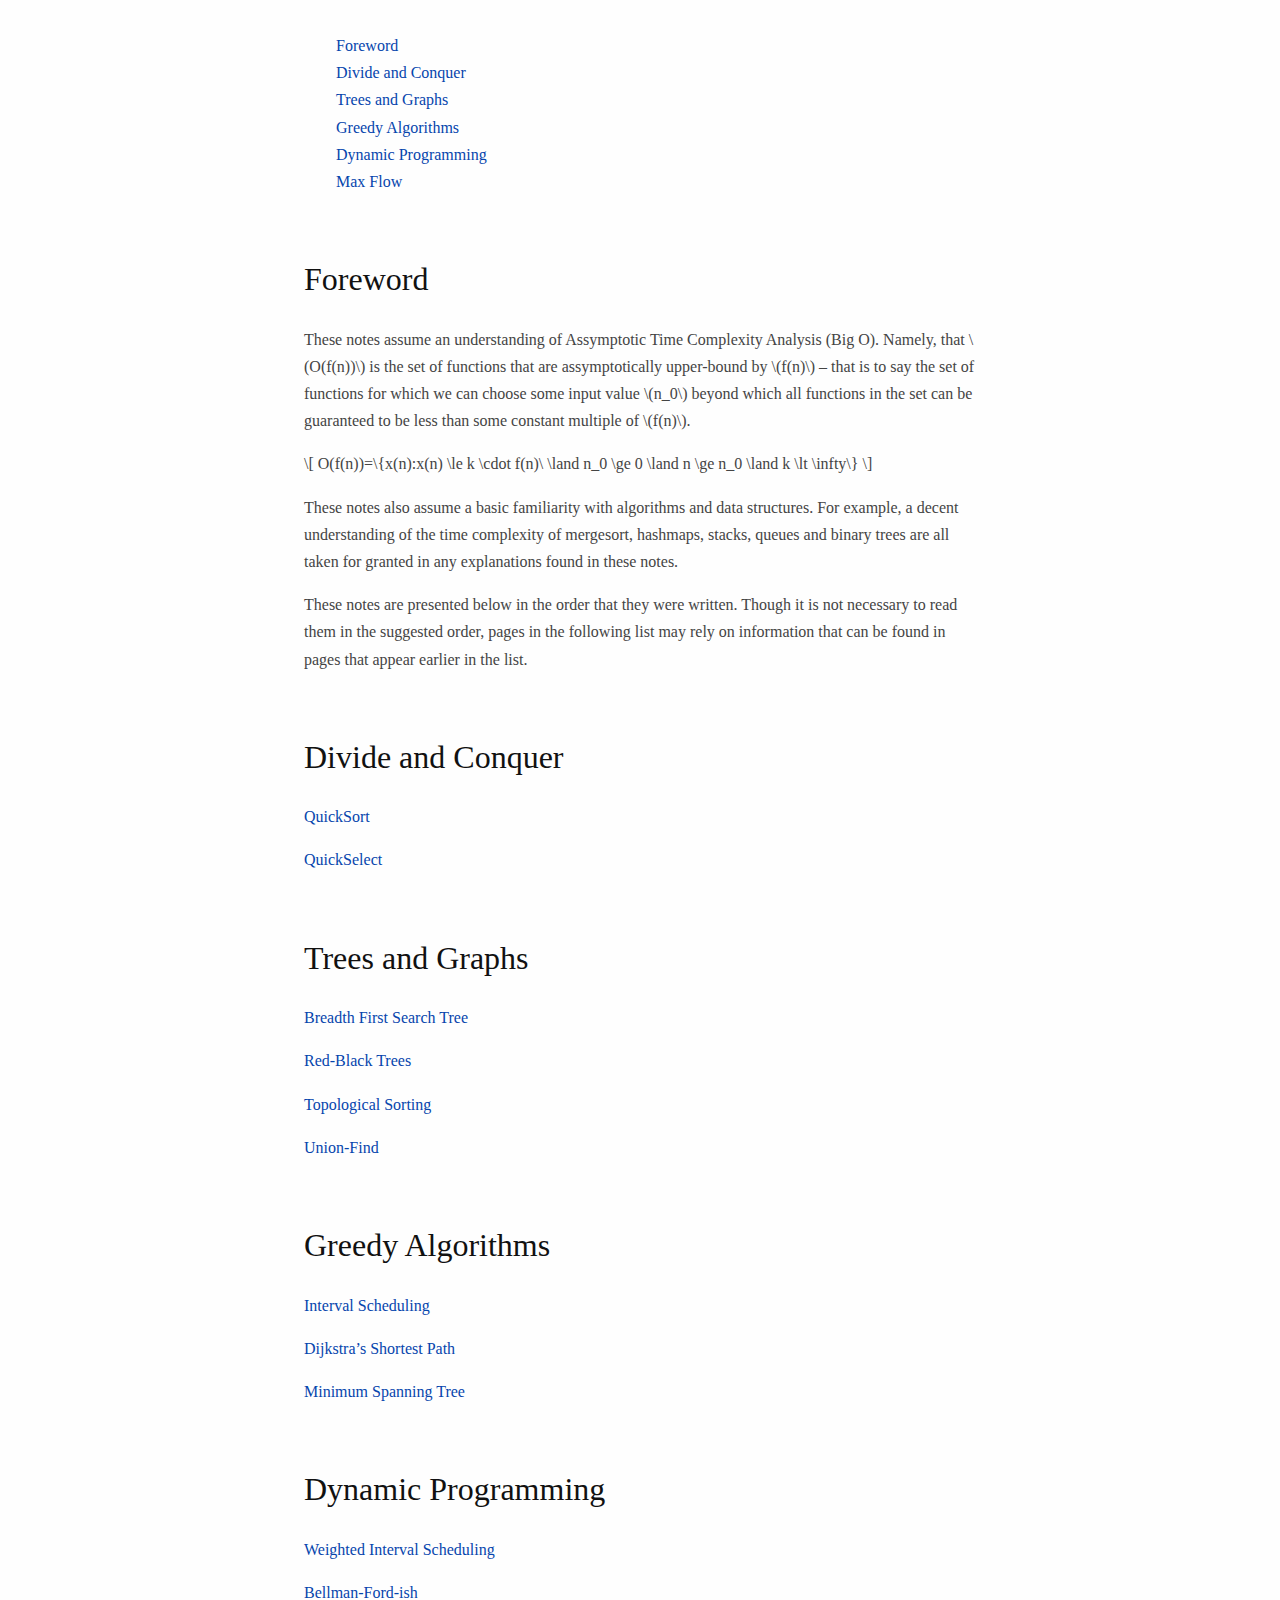
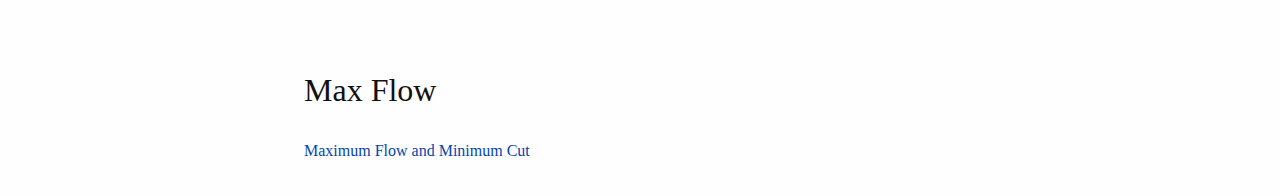
==== index.html @ aa7a863c "update html using md2html" ====
<!DOCTYPE html PUBLIC "-//W3C//DTD XHTML 1.0 Transitional//EN" "http://www.w3.org/TR/xhtml1/DTD/xhtml1-transitional.dtd">
<html xmlns="http://www.w3.org/1999/xhtml">
<head>
  <meta http-equiv="Content-Type" content="text/html; charset=utf-8" />
  <meta http-equiv="Content-Style-Type" content="text/css" />
  <meta name="generator" content="pandoc" />
  <title></title>
  <style type="text/css">code{white-space: pre;}</style>
  <link rel="stylesheet" href="pandoc.css" type="text/css" />
  <script src="https://cdn.mathjax.org/mathjax/latest/MathJax.js?config=TeX-AMS-MML_HTMLorMML" type="text/javascript"></script>
</head>
<body>
<div id="TOC">
<ul>
<li><a href="#foreword">Foreword</a></li>
<li><a href="#divide-and-conquer">Divide and Conquer</a></li>
<li><a href="#trees-and-graphs">Trees and Graphs</a></li>
<li><a href="#greedy-algorithms">Greedy Algorithms</a></li>
<li><a href="#dynamic-programming">Dynamic Programming</a></li>
<li><a href="#max-flow">Max Flow</a></li>
</ul>
</div>
<h2 id="foreword">Foreword</h2>
<p>These notes assume an understanding of Assymptotic Time Complexity Analysis (Big O). Namely, that <span class="math inline">\(O(f(n))\)</span> is the set of functions that are assymptotically upper-bound by <span class="math inline">\(f(n)\)</span> – that is to say the set of functions for which we can choose some input value <span class="math inline">\(n_0\)</span> beyond which all functions in the set can be guaranteed to be less than some constant multiple of <span class="math inline">\(f(n)\)</span>.</p>
<p><span class="math display">\[
O(f(n))=\{x(n):x(n) \le k \cdot f(n)\ \land n_0 \ge 0 \land n \ge n_0 \land k \lt \infty\}
\]</span></p>
<p>These notes also assume a basic familiarity with algorithms and data structures. For example, a decent understanding of the time complexity of mergesort, hashmaps, stacks, queues and binary trees are all taken for granted in any explanations found in these notes.</p>
<p>These notes are presented below in the order that they were written. Though it is not necessary to read them in the suggested order, pages in the following list may rely on information that can be found in pages that appear earlier in the list.</p>
<h2 id="divide-and-conquer">Divide and Conquer</h2>
<p><a href="divide_conquer/qsort/qsort.html">QuickSort</a></p>
<p><a href="divide_conquer/qselect/qselect.html">QuickSelect</a></p>
<h2 id="trees-and-graphs">Trees and Graphs</h2>
<p><a href="trees_graphs/bfs/bfs.html">Breadth First Search Tree</a></p>
<p><a href="trees_graphs/rbtree/rbtree.html">Red-Black Trees</a></p>
<p><a href="trees_graphs/topsort/topsort.html">Topological Sorting</a></p>
<p><a href="trees_graphs/union-find/union-find.html">Union-Find</a></p>
<h2 id="greedy-algorithms">Greedy Algorithms</h2>
<p><a href="greedy/intervals/intervals.html">Interval Scheduling</a></p>
<p><a href="greedy/shortestDijkstra/shortestDijkstra.html">Dijkstra’s Shortest Path</a></p>
<p><a href="greedy/mst/mst.html">Minimum Spanning Tree</a></p>
<h2 id="dynamic-programming">Dynamic Programming</h2>
<p><a href="dynamic/weighted_intervals/weighted_interval.html">Weighted Interval Scheduling</a></p>
<p><a href="dynamic/shortest_paths/shortest_paths.html">Bellman-Ford-ish</a></p>
<h2 id="max-flow">Max Flow</h2>
<p><a href="trees_graphs/maxflow/flows.html">Maximum Flow and Minimum Cut</a></p>
</body>
</html>
---- pandoc.css ----
html {
  font-size: 100%;
  overflow-y: scroll;
  -webkit-text-size-adjust: 100%;
  -ms-text-size-adjust: 100%;
}

body {
  color: #444;
  font-family: Georgia, Palatino, 'Palatino Linotype', Times, 'Times New Roman', serif;
  font-size: 12px;
  line-height: 1.7;
  padding: 1em;
  margin: auto;
  max-width: 42em;
  background: #fefefe;
}

#TOC > ul {
    list-style-type:none;
}

a {
  color: #0645ad;
  text-decoration: none;
}

a:visited {
  color: #0b0080;
}

a:hover {
  color: #06e;
}

a:active {
  color: #faa700;
}

a:focus {
  outline: thin dotted;
}

*::-moz-selection {
  background: rgba(255, 255, 0, 0.3);
  color: #000;
}

*::selection {
  background: rgba(255, 255, 0, 0.3);
  color: #000;
}

a::-moz-selection {
  background: rgba(255, 255, 0, 0.3);
  color: #0645ad;
}

a::selection {
  background: rgba(255, 255, 0, 0.3);
  color: #0645ad;
}

p {
  margin: 1em 0;
}

.caption {
  text-align: center;
  font-style: italic;
}

img {
  max-width: 100%;
}

h1, h2, h3, h4, h5, h6 {
  color: #111;
  line-height: 125%;
  margin-top: 2em;
  font-weight: normal;
}

h4, h5, h6 {
  font-weight: bold;
}

h1 {
  font-size: 2.5em;
}

h2 {
  font-size: 2em;
}

h3 {
  font-size: 1.5em;
}

h4 {
  font-size: 1.2em;
}

h5 {
  font-size: 1em;
}

h6 {
  font-size: 0.9em;
}

blockquote {
  color: #195918;
  margin: 0;
  padding-left: 3em;
  border-left: 0.5em #657A65 solid;
}

blockquote > p {
  font-family: Arial;
}

hr {
  display: block;
  height: 2px;
  border: 0;
  border-top: 1px solid #aaa;
  border-bottom: 1px solid #eee;
  margin: 1em 0;
  padding: 0;
}

pre, code, kbd, samp {
  color: #000;
  font-family: 'courier new', monospace;
  font-size: 0.98em;
}

pre {
  background-color: #D3D3D3;
  border: 1px solid #bebab0;
  white-space: pre;
  white-space: pre-wrap;
  word-wrap: break-word;
}

code {
    padding: 5px;
}

b, strong {
  font-weight: bold;
}

dfn {
  font-style: italic;
}

ins {
  background: #ff9;
  color: #000;
  text-decoration: none;
}

mark {
  background: #ff0;
  color: #000;
  font-style: italic;
  font-weight: bold;
}

sub, sup {
  font-size: 75%;
  line-height: 0;
  position: relative;
  vertical-align: baseline;
}

sup {
  top: -0.5em;
}

sub {
  bottom: -0.25em;
}

ul, ol {
  margin: 1em 0;
  padding: 0 0 0 2em;
}

li p:last-child {
  margin-bottom: 0;
}

ul ul, ol ol {
  margin: .3em 0;
}

dl {
  margin-bottom: 1em;
}

dt {
  font-weight: bold;
  margin-bottom: .8em;
}

dd {
  margin: 0 0 .8em 2em;
}

dd:last-child {
  margin-bottom: 0;
}

img {
  border: 0;
  -ms-interpolation-mode: bicubic;
  vertical-align: middle;
}

figure {
  display: block;
  text-align: center;
  margin: 1em 0;
}

figure img {
  border: none;
  margin: 0 auto;
}

figcaption {
  font-size: 0.8em;
  font-style: italic;
  margin: 0 0 .8em;
}

table {
  margin-bottom: 2em;
  border-bottom: 1px solid #ddd;
  border-right: 1px solid #ddd;
  border-spacing: 0;
  border-collapse: collapse;
}

table th {
  padding: .2em 1em;
  background-color: #eee;
  border-top: 1px solid #ddd;
  border-left: 1px solid #ddd;
}

table td {
  padding: .2em 1em;
  border-top: 1px solid #ddd;
  border-left: 1px solid #ddd;
  vertical-align: top;
}

.author {
  font-size: 1.2em;
  text-align: center;
}

@media only screen and (min-width: 480px) {
  body {
    font-size: 14px;
  }
}
@media only screen and (min-width: 768px) {
  body {
    font-size: 16px;
  }
}
@media print {
  * {
    background: transparent !important;
    color: black !important;
    filter: none !important;
    -ms-filter: none !important;
  }

  body {
    font-size: 12pt;
    max-width: 100%;
  }

  a, a:visited {
    text-decoration: underline;
  }

  hr {
    height: 1px;
    border: 0;
    border-bottom: 1px solid black;
  }

  a[href]:after {
    content: " (" attr(href) ")";
  }

  abbr[title]:after {
    content: " (" attr(title) ")";
  }

  .ir a:after, a[href^="javascript:"]:after, a[href^="#"]:after {
    content: "";
  }

  pre, blockquote {
    border: 1px solid #999;
    padding-right: 1em;
    page-break-inside: avoid;
  }

  tr, img {
    page-break-inside: avoid;
  }

  img {
    max-width: 100% !important;
  }

  @page :left {
    margin: 15mm 20mm 15mm 10mm;
}

  @page :right {
    margin: 15mm 10mm 15mm 20mm;
}

  p, h2, h3 {
    orphans: 3;
    widows: 3;
  }

  h2, h3 {
    page-break-after: avoid;
  }
}
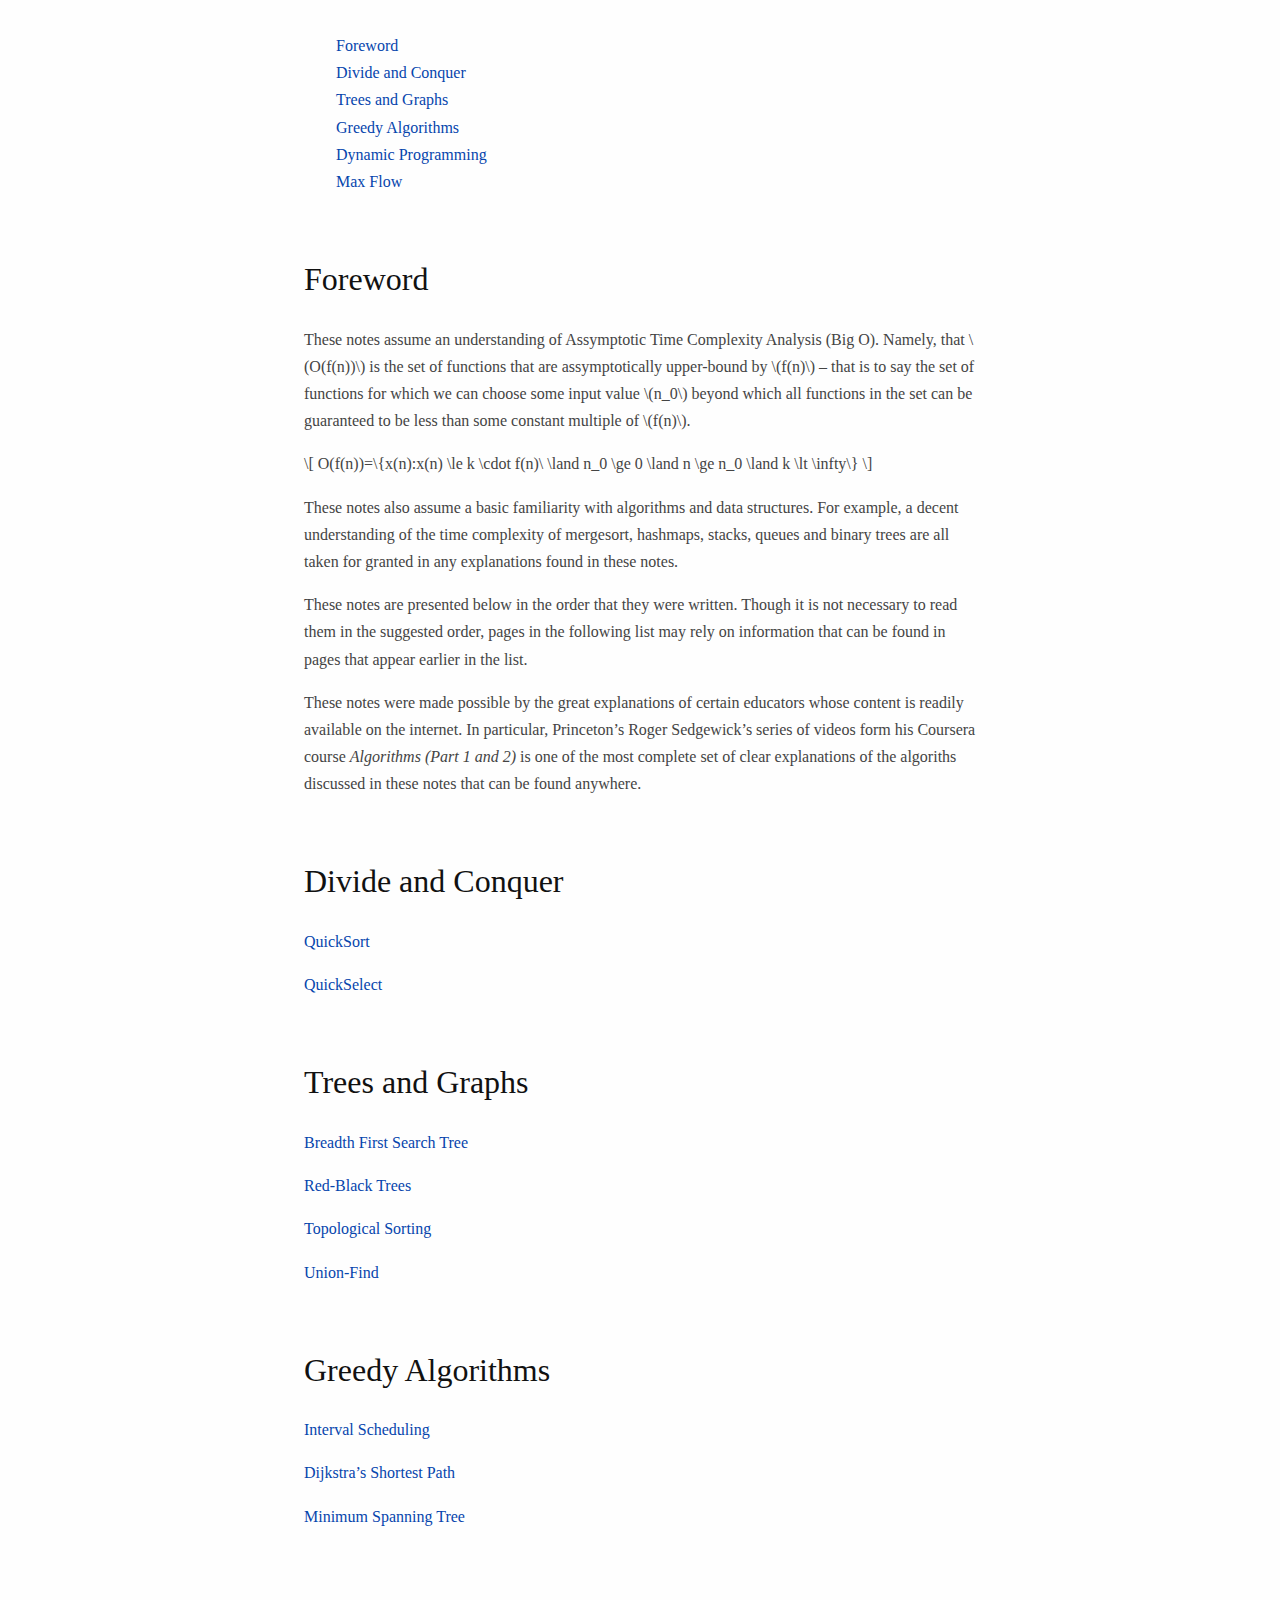
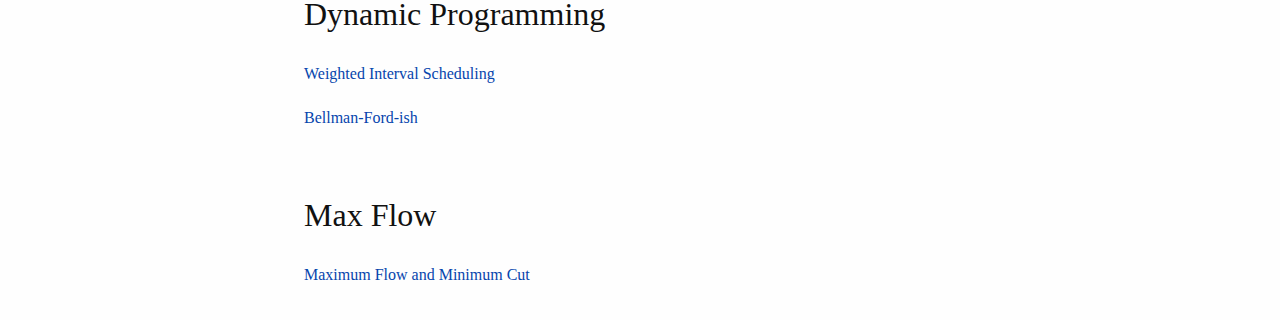
==== commit 9ccf5e4d: "continue maxflow notes" ====
--- a/index.html
+++ b/index.html
@@ -27,6 +27,7 @@
 \]</span></p>
 <p>These notes also assume a basic familiarity with algorithms and data structures. For example, a decent understanding of the time complexity of mergesort, hashmaps, stacks, queues and binary trees are all taken for granted in any explanations found in these notes.</p>
 <p>These notes are presented below in the order that they were written. Though it is not necessary to read them in the suggested order, pages in the following list may rely on information that can be found in pages that appear earlier in the list.</p>
+<p>These notes were made possible by the great explanations of certain educators whose content is readily available on the internet. In particular, Princeton’s Roger Sedgewick’s series of videos form his Coursera course <em>Algorithms (Part 1 and 2)</em> is one of the most complete set of clear explanations of the algoriths discussed in these notes that can be found anywhere.</p>
 <h2 id="divide-and-conquer">Divide and Conquer</h2>
 <p><a href="divide_conquer/qsort/qsort.html">QuickSort</a></p>
 <p><a href="divide_conquer/qselect/qselect.html">QuickSelect</a></p>
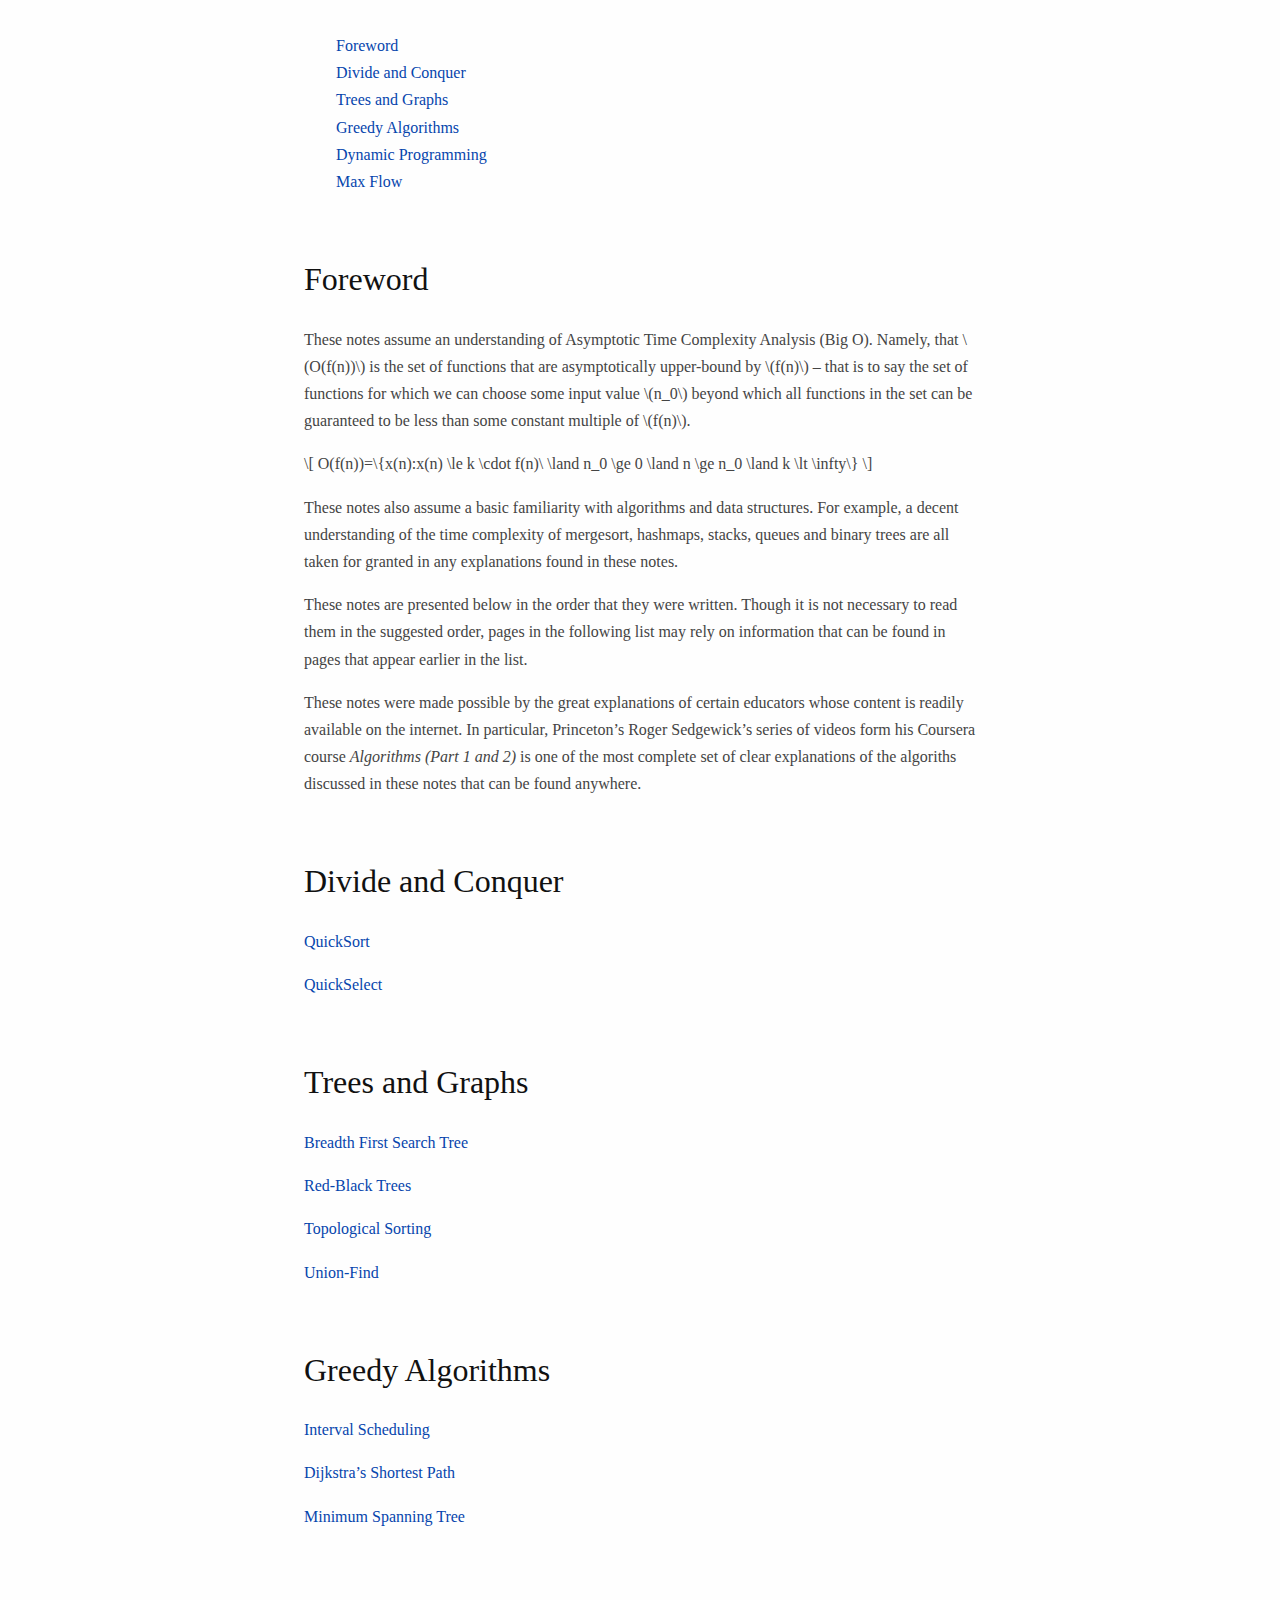
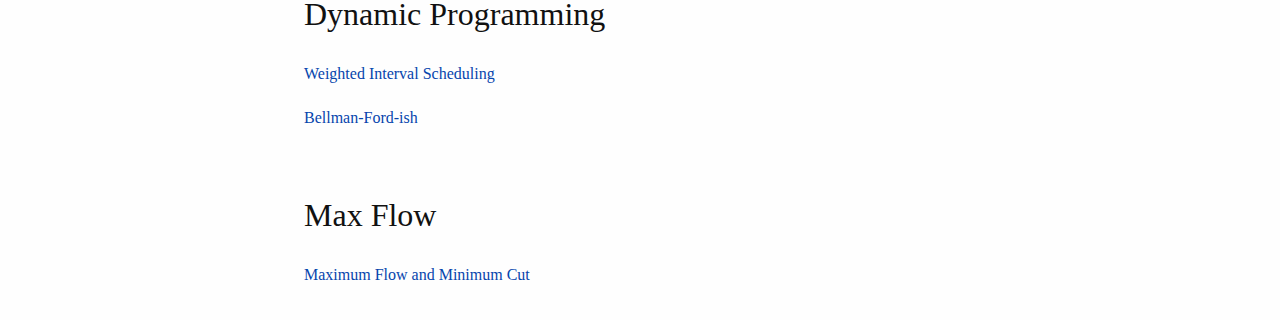
==== commit f7bf43b3: "fix typo in index.md, continue flows.md" ====
--- a/index.html
+++ b/index.html
@@ -21,7 +21,7 @@
 </ul>
 </div>
 <h2 id="foreword">Foreword</h2>
-<p>These notes assume an understanding of Assymptotic Time Complexity Analysis (Big O). Namely, that <span class="math inline">\(O(f(n))\)</span> is the set of functions that are assymptotically upper-bound by <span class="math inline">\(f(n)\)</span> – that is to say the set of functions for which we can choose some input value <span class="math inline">\(n_0\)</span> beyond which all functions in the set can be guaranteed to be less than some constant multiple of <span class="math inline">\(f(n)\)</span>.</p>
+<p>These notes assume an understanding of Asymptotic Time Complexity Analysis (Big O). Namely, that <span class="math inline">\(O(f(n))\)</span> is the set of functions that are asymptotically upper-bound by <span class="math inline">\(f(n)\)</span> – that is to say the set of functions for which we can choose some input value <span class="math inline">\(n_0\)</span> beyond which all functions in the set can be guaranteed to be less than some constant multiple of <span class="math inline">\(f(n)\)</span>.</p>
 <p><span class="math display">\[
 O(f(n))=\{x(n):x(n) \le k \cdot f(n)\ \land n_0 \ge 0 \land n \ge n_0 \land k \lt \infty\}
 \]</span></p>
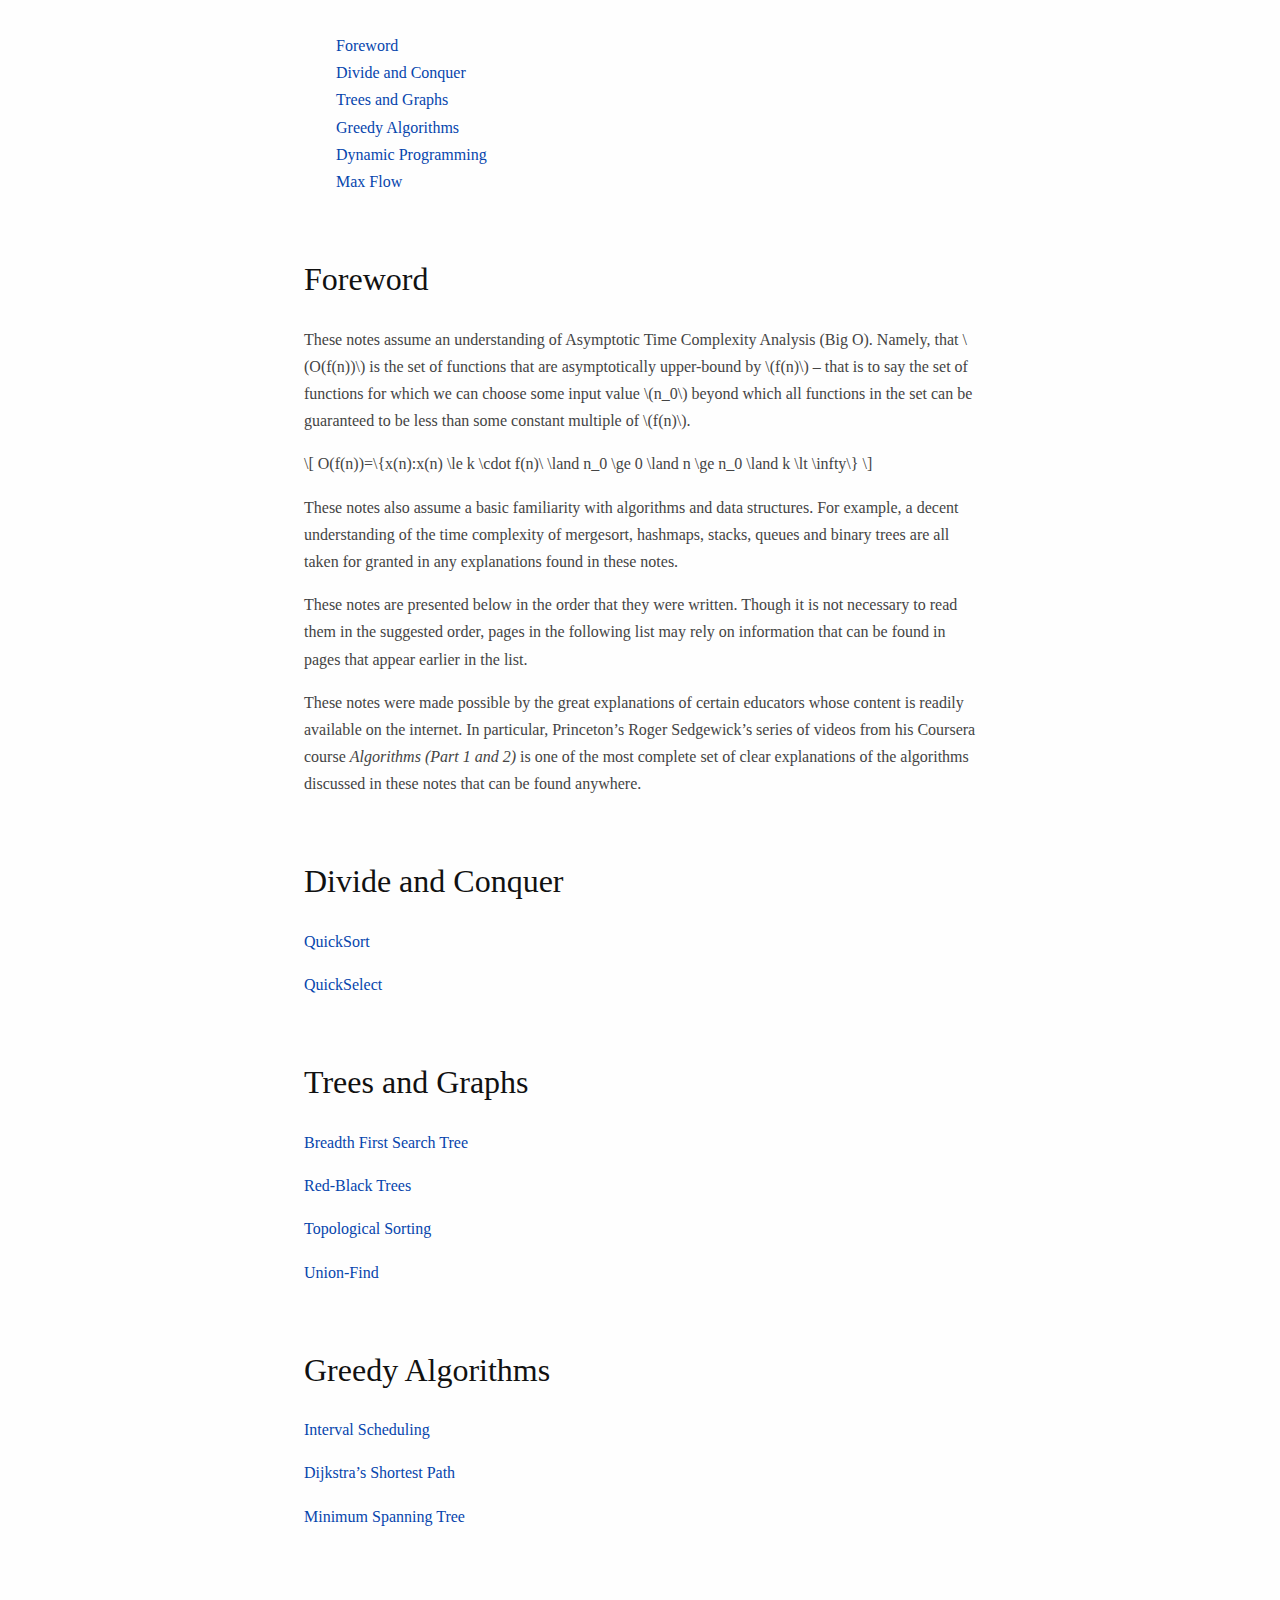
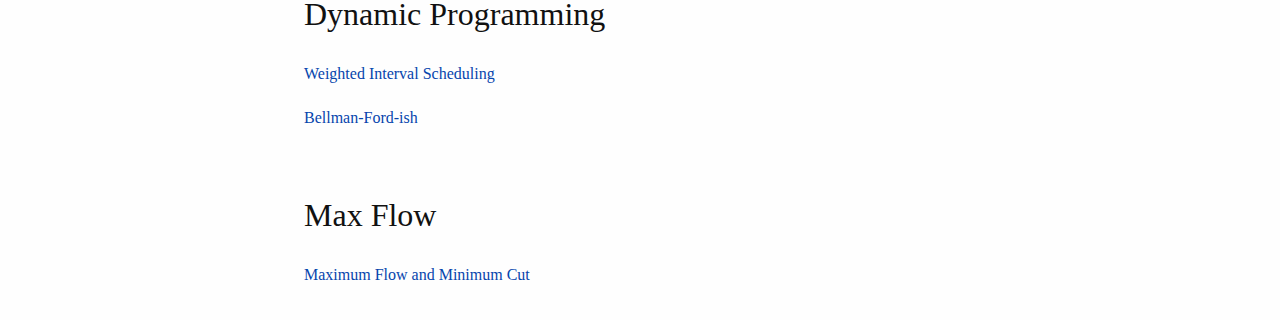
==== commit bc7dad72: "continue work on flows.md, fix index.md typo" ====
--- a/index.html
+++ b/index.html
@@ -27,7 +27,7 @@
 \]</span></p>
 <p>These notes also assume a basic familiarity with algorithms and data structures. For example, a decent understanding of the time complexity of mergesort, hashmaps, stacks, queues and binary trees are all taken for granted in any explanations found in these notes.</p>
 <p>These notes are presented below in the order that they were written. Though it is not necessary to read them in the suggested order, pages in the following list may rely on information that can be found in pages that appear earlier in the list.</p>
-<p>These notes were made possible by the great explanations of certain educators whose content is readily available on the internet. In particular, Princeton’s Roger Sedgewick’s series of videos form his Coursera course <em>Algorithms (Part 1 and 2)</em> is one of the most complete set of clear explanations of the algoriths discussed in these notes that can be found anywhere.</p>
+<p>These notes were made possible by the great explanations of certain educators whose content is readily available on the internet. In particular, Princeton’s Roger Sedgewick’s series of videos from his Coursera course <em>Algorithms (Part 1 and 2)</em> is one of the most complete set of clear explanations of the algorithms discussed in these notes that can be found anywhere.</p>
 <h2 id="divide-and-conquer">Divide and Conquer</h2>
 <p><a href="divide_conquer/qsort/qsort.html">QuickSort</a></p>
 <p><a href="divide_conquer/qselect/qselect.html">QuickSelect</a></p>
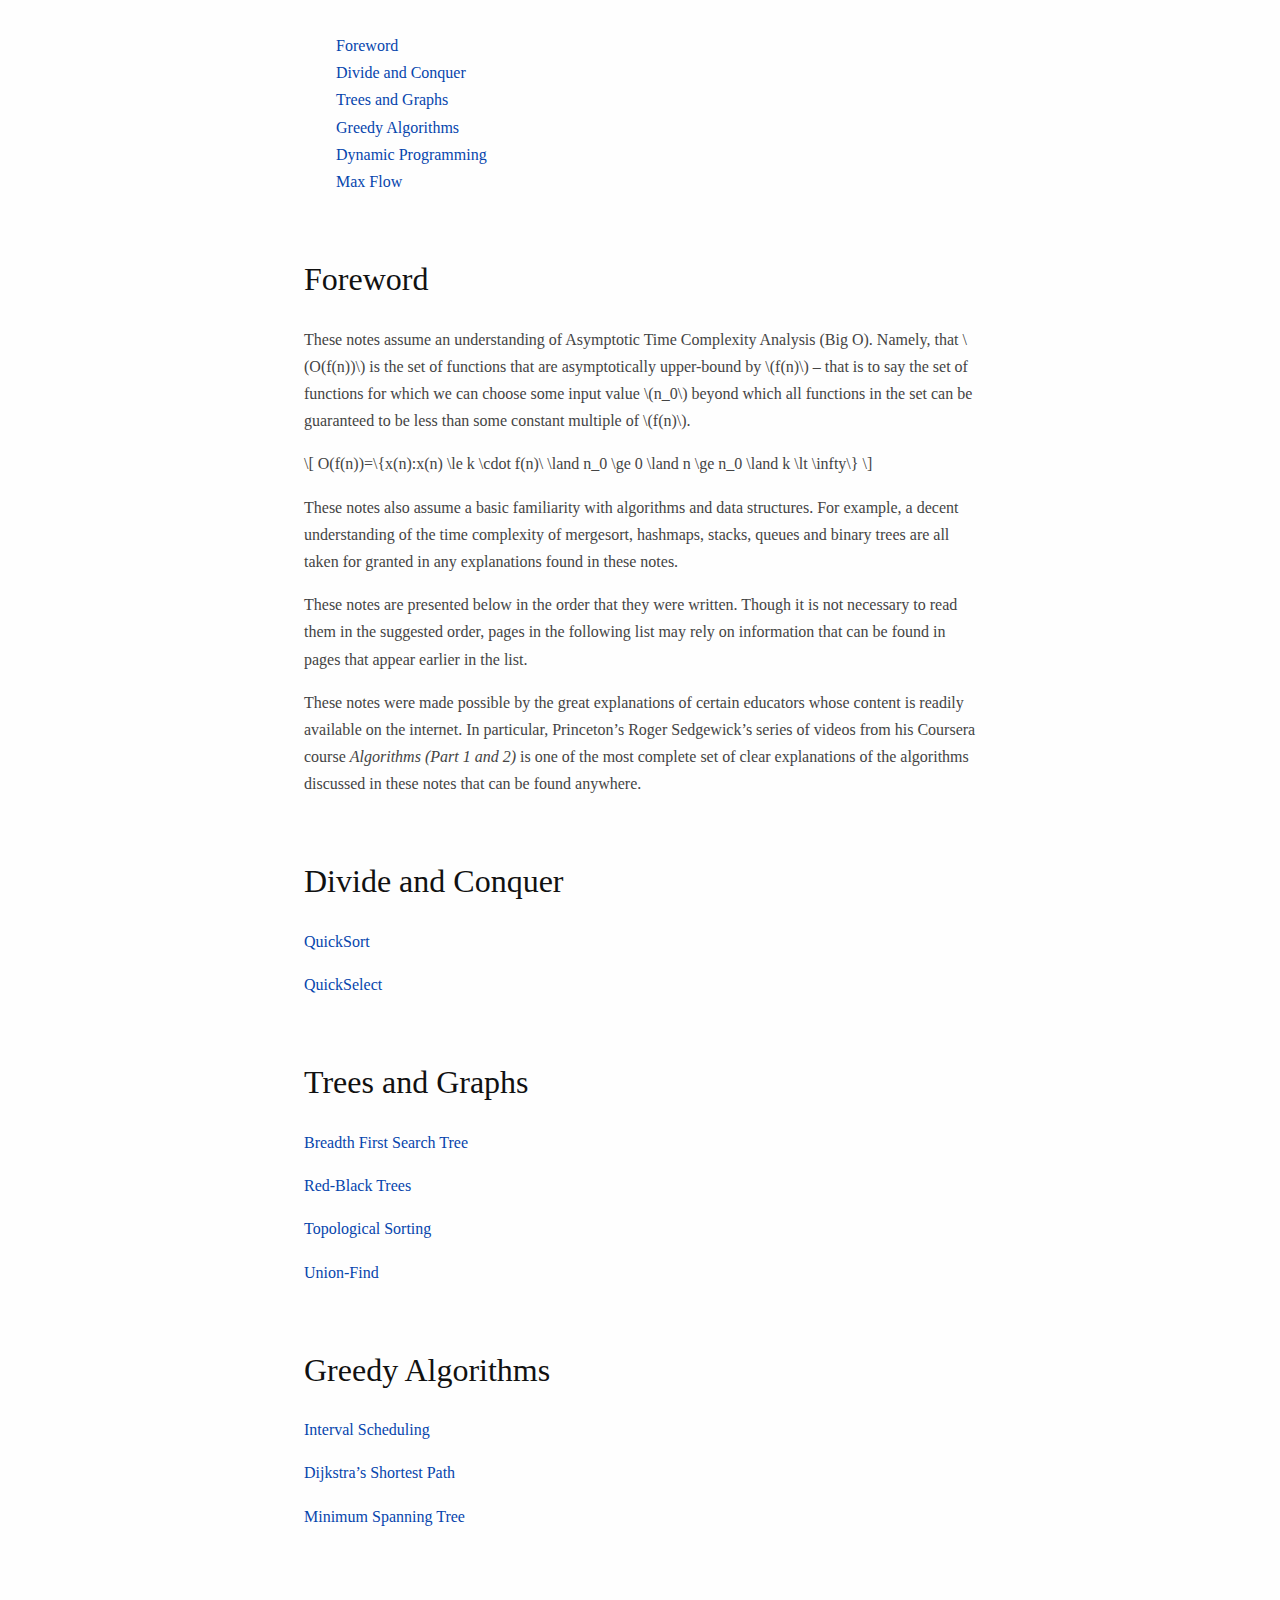
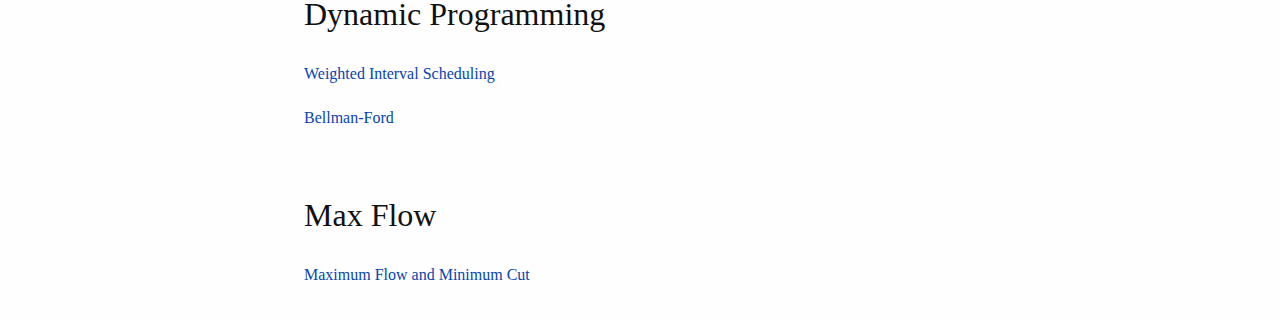
==== commit 90923da4: "modify link text in index.md" ====
--- a/index.html
+++ b/index.html
@@ -38,11 +38,11 @@
 <p><a href="trees_graphs/union-find/union-find.html">Union-Find</a></p>
 <h2 id="greedy-algorithms">Greedy Algorithms</h2>
 <p><a href="greedy/intervals/intervals.html">Interval Scheduling</a></p>
-<p><a href="greedy/shortestDijkstra/shortestDijkstra.html">Dijkstra’s Shortest Path</a></p>
+<p><a href="greedy/dijkstra/shortestDijkstra.html">Dijkstra’s Shortest Path</a></p>
 <p><a href="greedy/mst/mst.html">Minimum Spanning Tree</a></p>
 <h2 id="dynamic-programming">Dynamic Programming</h2>
 <p><a href="dynamic/weighted_intervals/weighted_interval.html">Weighted Interval Scheduling</a></p>
-<p><a href="dynamic/shortest_paths/shortest_paths.html">Bellman-Ford-ish</a></p>
+<p><a href="dynamic/shortest_paths/shortest_paths.html">Bellman-Ford</a></p>
 <h2 id="max-flow">Max Flow</h2>
 <p><a href="trees_graphs/maxflow/flows.html">Maximum Flow and Minimum Cut</a></p>
 </body>
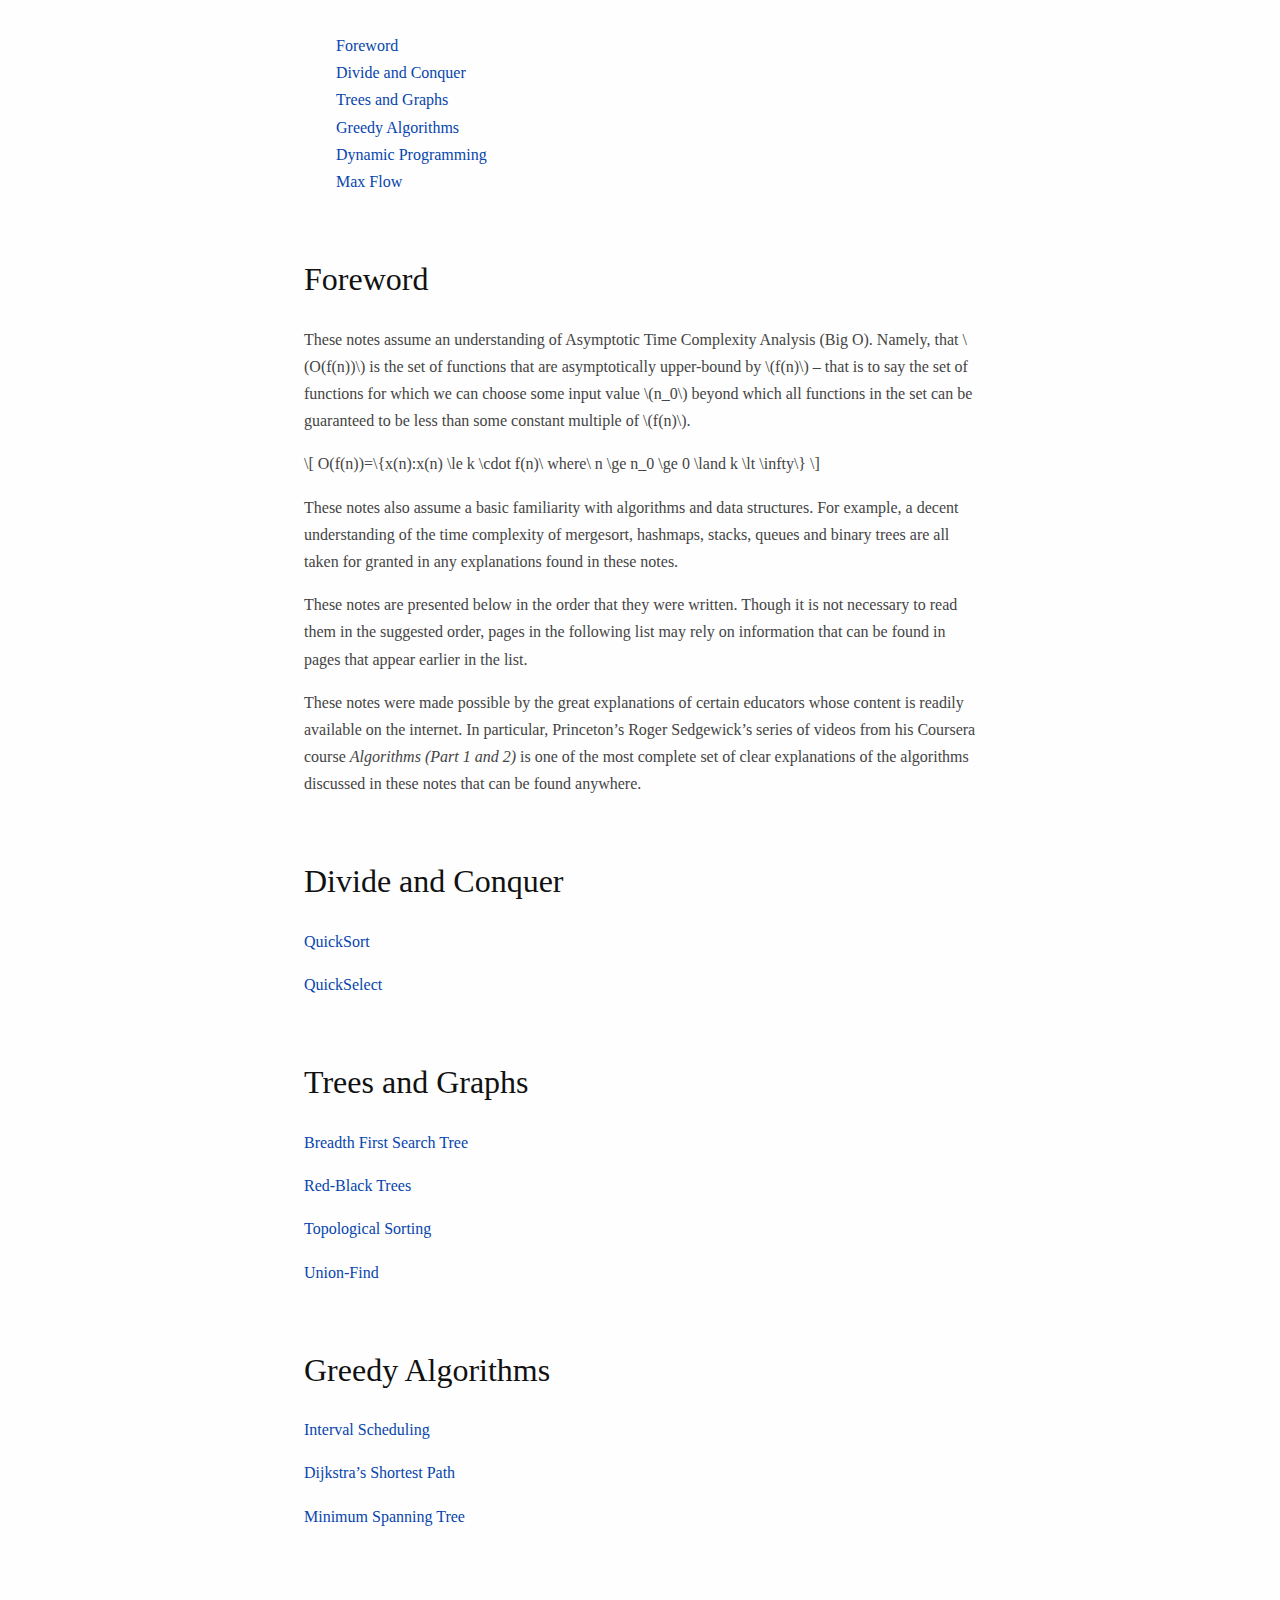
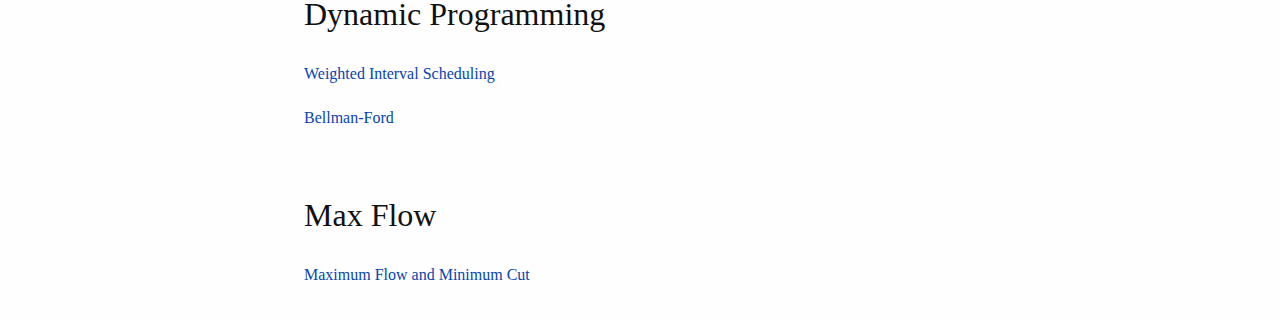
==== commit 2ff66d74: "change def of Big O" ====
--- a/index.html
+++ b/index.html
@@ -23,7 +23,7 @@
 <h2 id="foreword">Foreword</h2>
 <p>These notes assume an understanding of Asymptotic Time Complexity Analysis (Big O). Namely, that <span class="math inline">\(O(f(n))\)</span> is the set of functions that are asymptotically upper-bound by <span class="math inline">\(f(n)\)</span> – that is to say the set of functions for which we can choose some input value <span class="math inline">\(n_0\)</span> beyond which all functions in the set can be guaranteed to be less than some constant multiple of <span class="math inline">\(f(n)\)</span>.</p>
 <p><span class="math display">\[
-O(f(n))=\{x(n):x(n) \le k \cdot f(n)\ \land n_0 \ge 0 \land n \ge n_0 \land k \lt \infty\}
+O(f(n))=\{x(n):x(n) \le k \cdot f(n)\ where\ n \ge n_0 \ge 0 \land k \lt \infty\}
 \]</span></p>
 <p>These notes also assume a basic familiarity with algorithms and data structures. For example, a decent understanding of the time complexity of mergesort, hashmaps, stacks, queues and binary trees are all taken for granted in any explanations found in these notes.</p>
 <p>These notes are presented below in the order that they were written. Though it is not necessary to read them in the suggested order, pages in the following list may rely on information that can be found in pages that appear earlier in the list.</p>
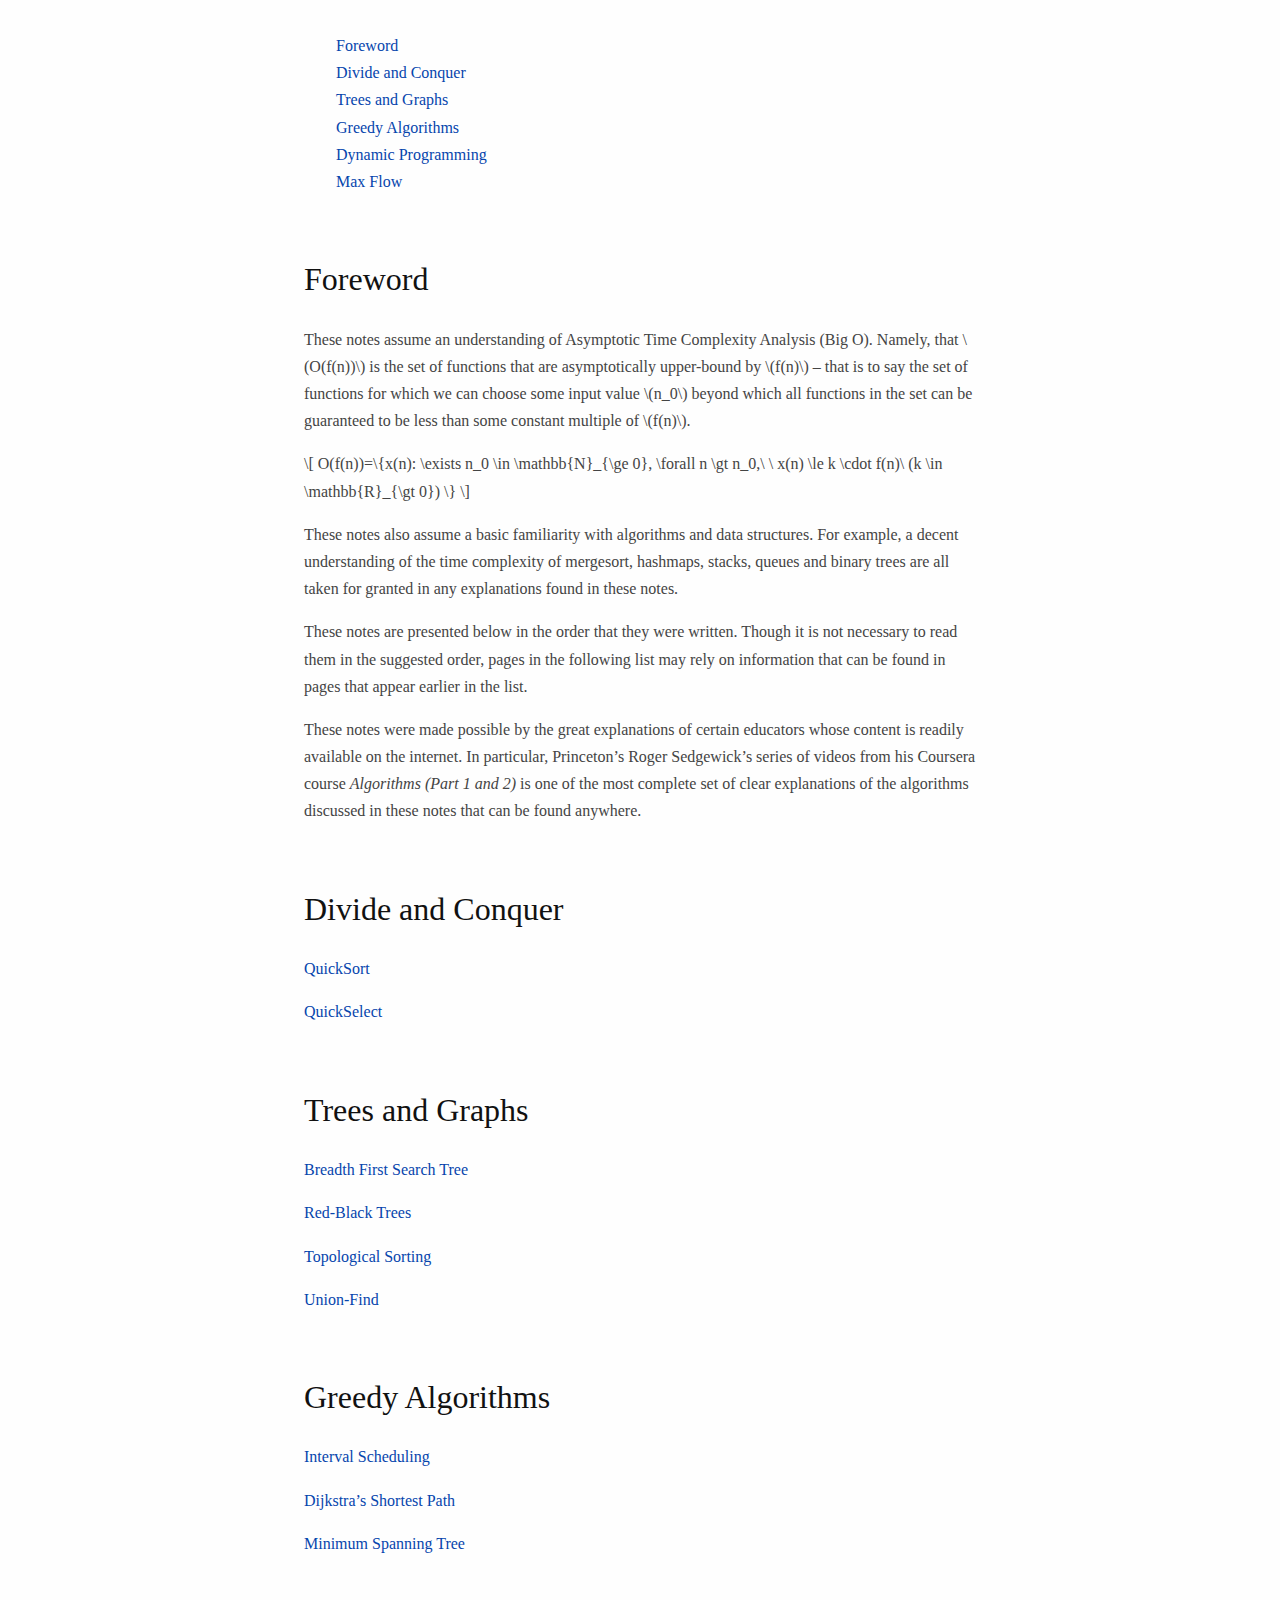
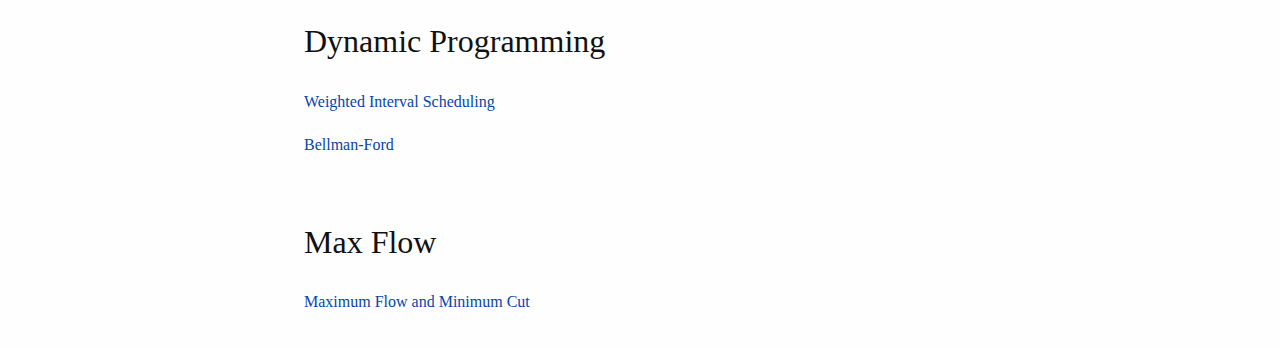
==== commit 2274572a: "fix big o definition" ====
--- a/index.html
+++ b/index.html
@@ -23,7 +23,7 @@
 <h2 id="foreword">Foreword</h2>
 <p>These notes assume an understanding of Asymptotic Time Complexity Analysis (Big O). Namely, that <span class="math inline">\(O(f(n))\)</span> is the set of functions that are asymptotically upper-bound by <span class="math inline">\(f(n)\)</span> – that is to say the set of functions for which we can choose some input value <span class="math inline">\(n_0\)</span> beyond which all functions in the set can be guaranteed to be less than some constant multiple of <span class="math inline">\(f(n)\)</span>.</p>
 <p><span class="math display">\[
-O(f(n))=\{x(n):x(n) \le k \cdot f(n)\ where\ n \ge n_0 \ge 0 \land k \lt \infty\}
+O(f(n))=\{x(n): \exists n_0 \in \mathbb{N}_{\ge 0}, \forall n \gt n_0,\ \ x(n) \le k \cdot f(n)\ (k \in \mathbb{R}_{\gt 0}) \}
 \]</span></p>
 <p>These notes also assume a basic familiarity with algorithms and data structures. For example, a decent understanding of the time complexity of mergesort, hashmaps, stacks, queues and binary trees are all taken for granted in any explanations found in these notes.</p>
 <p>These notes are presented below in the order that they were written. Though it is not necessary to read them in the suggested order, pages in the following list may rely on information that can be found in pages that appear earlier in the list.</p>
